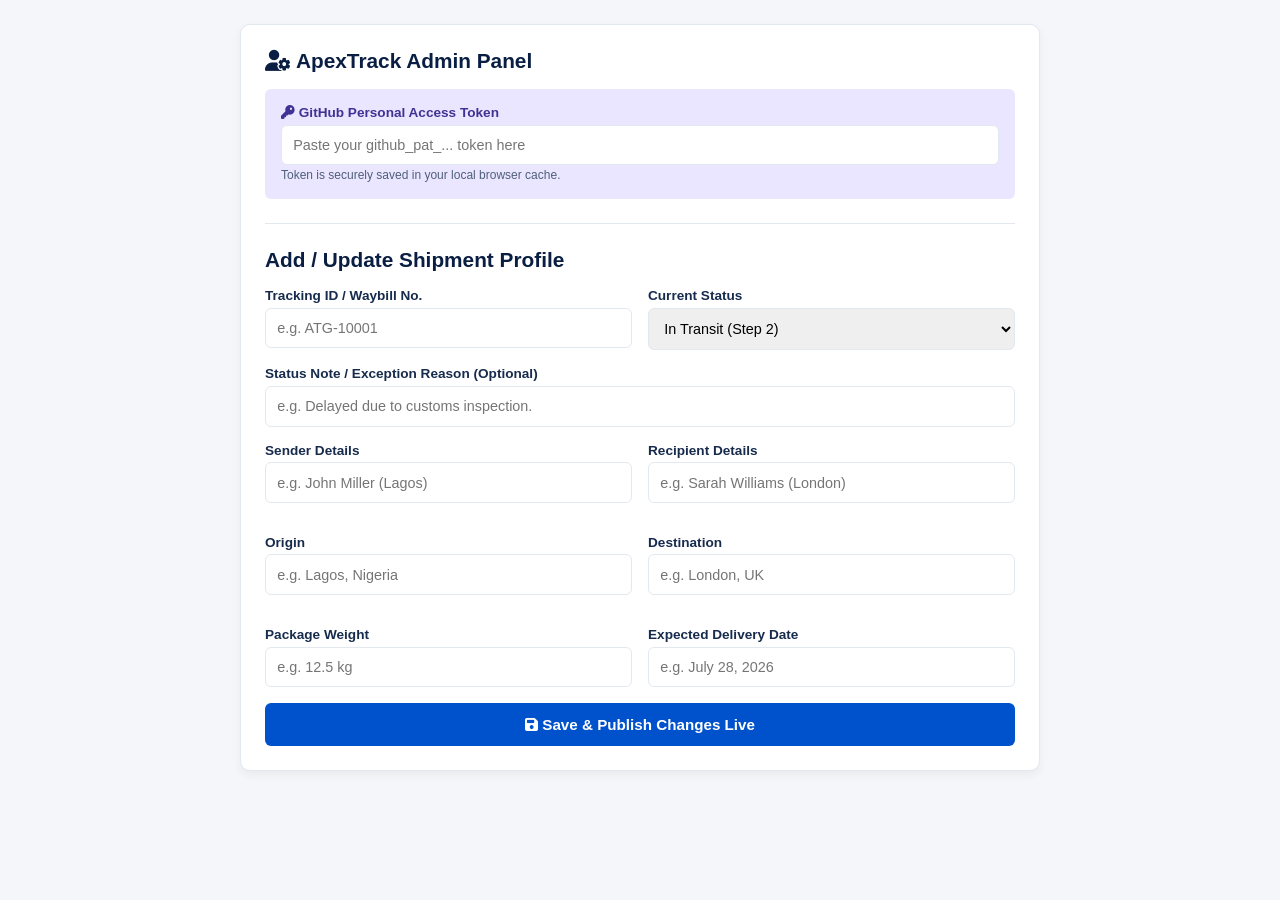
==== admin.html @ 48cfba1b "Add admin management panel for shipment tracking" ====
<!DOCTYPE html>
<html lang="en">
<head>
    <meta charset="UTF-8">
    <meta name="viewport" content="width=device-width, initial-scale=1.0">
    <title>ApexTrack Admin Management Panel</title>
    <link rel="stylesheet" href="https://cdnjs.cloudflare.com/ajax/libs/font-awesome/6.4.0/css/all.min.css">
    <style>
        :root {
            --primary: #0052cc;
            --bg: #f4f6f9;
            --card: #ffffff;
            --text: #172b4d;
            --border: #e2e8f0;
            --danger: #de350b;
            --success: #36b37e;
        }

        * { box-sizing: border-box; margin: 0; padding: 0; font-family: -apple-system, sans-serif; }
        body { background: var(--bg); color: var(--text); padding: 1.5rem; }

        .admin-card {
            max-width: 800px;
            margin: 0 auto;
            background: var(--card);
            padding: 1.5rem;
            border-radius: 10px;
            border: 1px solid var(--border);
            box-shadow: 0 4px 10px rgba(0,0,0,0.05);
        }

        h2 { font-size: 1.3rem; margin-bottom: 1rem; color: #091e42; }
        .form-group { margin-bottom: 1rem; }
        label { display: block; font-size: 0.85rem; font-weight: 600; margin-bottom: 0.3rem; }
        input, select {
            width: 100%;
            padding: 0.7rem;
            border: 1px solid var(--border);
            border-radius: 6px;
            font-size: 0.9rem;
        }

        .grid-2 {
            display: grid;
            grid-template-columns: 1fr;
            gap: 1rem;
        }

        @media(min-width: 600px) { .grid-2 { grid-template-columns: 1fr 1fr; } }

        .btn {
            padding: 0.8rem 1.5rem;
            border-radius: 6px;
            font-weight: 600;
            cursor: pointer;
            border: none;
            width: 100%;
            font-size: 0.95rem;
        }

        .btn-primary { background: var(--primary); color: #fff; }

        .status-msg {
            margin-top: 1rem;
            padding: 0.8rem;
            border-radius: 6px;
            font-weight: 600;
            font-size: 0.85rem;
            display: none;
        }
        .msg-success { background: #e3fcef; color: #006644; }
        .msg-error { background: #ffebe6; color: #bf2600; }
    </style>
</head>
<body>

    <div class="admin-card">
        <h2><i class="fa-solid fa-user-gear"></i> ApexTrack Admin Panel</h2>
        
        <!-- GitHub Token Input -->
        <div class="form-group" style="background: #eae6ff; padding: 1rem; border-radius: 6px;">
            <label style="color: #403294;"><i class="fa-solid fa-key"></i> GitHub Personal Access Token</label>
            <input type="password" id="ghToken" placeholder="Paste your github_pat_... token here">
            <small style="font-size: 0.75rem; color: #505f79;">Token is securely saved in your local browser cache.</small>
        </div>

        <hr style="margin: 1.5rem 0; border: 0; border-top: 1px solid var(--border);">

        <h2>Add / Update Shipment Profile</h2>
        
        <div class="grid-2">
            <div class="form-group">
                <label>Tracking ID / Waybill No.</label>
                <input type="text" id="trackId" placeholder="e.g. ATG-10001">
            </div>
            <div class="form-group">
                <label>Current Status</label>
                <select id="trackStatus">
                    <option value="Order Placed">Order Placed (Step 1)</option>
                    <option value="In Transit" selected>In Transit (Step 2)</option>
                    <option value="Out for Delivery">Out for Delivery (Step 3)</option>
                    <option value="Delivered">Delivered (Step 4)</option>
                    <option value="On Hold">On Hold (Exception Note)</option>
                    <option value="Delayed">Delayed (Exception Note)</option>
                    <option value="Cancelled">Cancelled (Exception Note)</option>
                </select>
            </div>
        </div>

        <div class="form-group">
            <label>Status Note / Exception Reason (Optional)</label>
            <input type="text" id="statusNote" placeholder="e.g. Delayed due to customs inspection.">
        </div>

        <div class="grid-2">
            <div class="form-group">
                <label>Sender Details</label>
                <input type="text" id="senderName" placeholder="e.g. John Miller (Lagos)">
            </div>
            <div class="form-group">
                <label>Recipient Details</label>
                <input type="text" id="recipientName" placeholder="e.g. Sarah Williams (London)">
            </div>
            <div class="form-group">
                <label>Origin</label>
                <input type="text" id="originCity" placeholder="e.g. Lagos, Nigeria">
            </div>
            <div class="form-group">
                <label>Destination</label>
                <input type="text" id="destinationCity" placeholder="e.g. London, UK">
            </div>
            <div class="form-group">
                <label>Package Weight</label>
                <input type="text" id="pkgWeight" placeholder="e.g. 12.5 kg">
            </div>
            <div class="form-group">
                <label>Expected Delivery Date</label>
                <input type="text" id="eddDate" placeholder="e.g. July 28, 2026">
            </div>
        </div>

        <button type="button" onclick="saveShipmentData()" class="btn btn-primary"><i class="fa-solid fa-floppy-disk"></i> Save & Publish Changes Live</button>

        <div id="statusMessage" class="status-msg"></div>
    </div>

    <script>
        document.getElementById('ghToken').value = localStorage.getItem('apex_gh_token') || '';

        async function saveShipmentData() {
            const token = document.getElementById('ghToken').value.trim();
            const trackId = document.getElementById('trackId').value.trim().toUpperCase();
            const msgBox = document.getElementById('statusMessage');

            if (!token || !trackId) {
                alert("Please enter both your GitHub Access Token and a valid Tracking ID.");
                return;
            }

            localStorage.setItem('apex_gh_token', token);

            msgBox.style.display = 'block';
            msgBox.className = 'status-msg';
            msgBox.textContent = "Updating GitHub Repository...";

            try {
                // YOUR GITHUB SETTINGS
                const owner = "flight113";
                const repo = "flight113.github.io"; 
                const filePath = "index.html";

                const getUrl = `https://api.github.com/repos/${owner}/${repo}/contents/${filePath}`;
                const getRes = await fetch(getUrl, {
                    headers: { 'Authorization': `token ${token}` }
                });

                if (!getRes.ok) throw new Error("Could not access repository. Check your Token and Repository settings.");

                const fileData = await getRes.json();
                let fileContent = decodeURIComponent(escape(atob(fileData.content)));

                const newShipmentObject = `
            "${trackId}": {
                sender: "${document.getElementById('senderName').value}",
                recipient: "${document.getElementById('recipientName').value}",
                status: "${document.getElementById('trackStatus').value}",
                statusNote: "${document.getElementById('statusNote').value}",
                stepLevel: ${getStepLevel(document.getElementById('trackStatus').value)},
                edd: "${document.getElementById('eddDate').value}",
                origin: "${document.getElementById('originCity').value}",
                destination: "${document.getElementById('destinationCity').value}",
                weight: "${document.getElementById('pkgWeight').value}",
                freight: "Air Freight",
                service: "Priority Air Express",
                coords: { origin: [6.5244, 3.3792], current: [20.0000, 10.0000], destination: [51.5074, -0.1278] },
                history: [
                    { time: "${new Date().toISOString().slice(0,16).replace('T',' ')}", location: "${document.getElementById('originCity').value}", detail: "Status updated to ${document.getElementById('trackStatus').value} via Admin Console." }
                ]
            },`;

                fileContent = fileContent.replace('const mockDatabase = {', `const mockDatabase = {${newShipmentObject}`);

                const updatedContentEncoded = btoa(unescape(encodeURIComponent(fileContent)));

                const putRes = await fetch(getUrl, {
                    method: 'PUT',
                    headers: {
                        'Authorization': `token ${token}`,
                        'Content-Type': 'application/json'
                    },
                    body: JSON.stringify({
                        message: `Admin Update: Tracking ID ${trackId}`,
                        content: updatedContentEncoded,
                        sha: fileData.sha
                    })
                });

                if (putRes.ok) {
                    msgBox.className = 'status-msg msg-success';
                    msgBox.textContent = `Success! Tracking ID ${trackId} published live.`;
                } else {
                    throw new Error("Failed to update repository.");
                }

            } catch (err) {
                msgBox.className = 'status-msg msg-error';
                msgBox.textContent = err.message;
            }
        }

        function getStepLevel(status) {
            if (status.includes("Placed")) return 1;
            if (status.includes("Transit") || status.includes("Hold") || status.includes("Delayed")) return 2;
            if (status.includes("Out for Delivery")) return 3;
            if (status.includes("Delivered")) return 4;
            return 2;
        }
    </script>
</body>
</html>
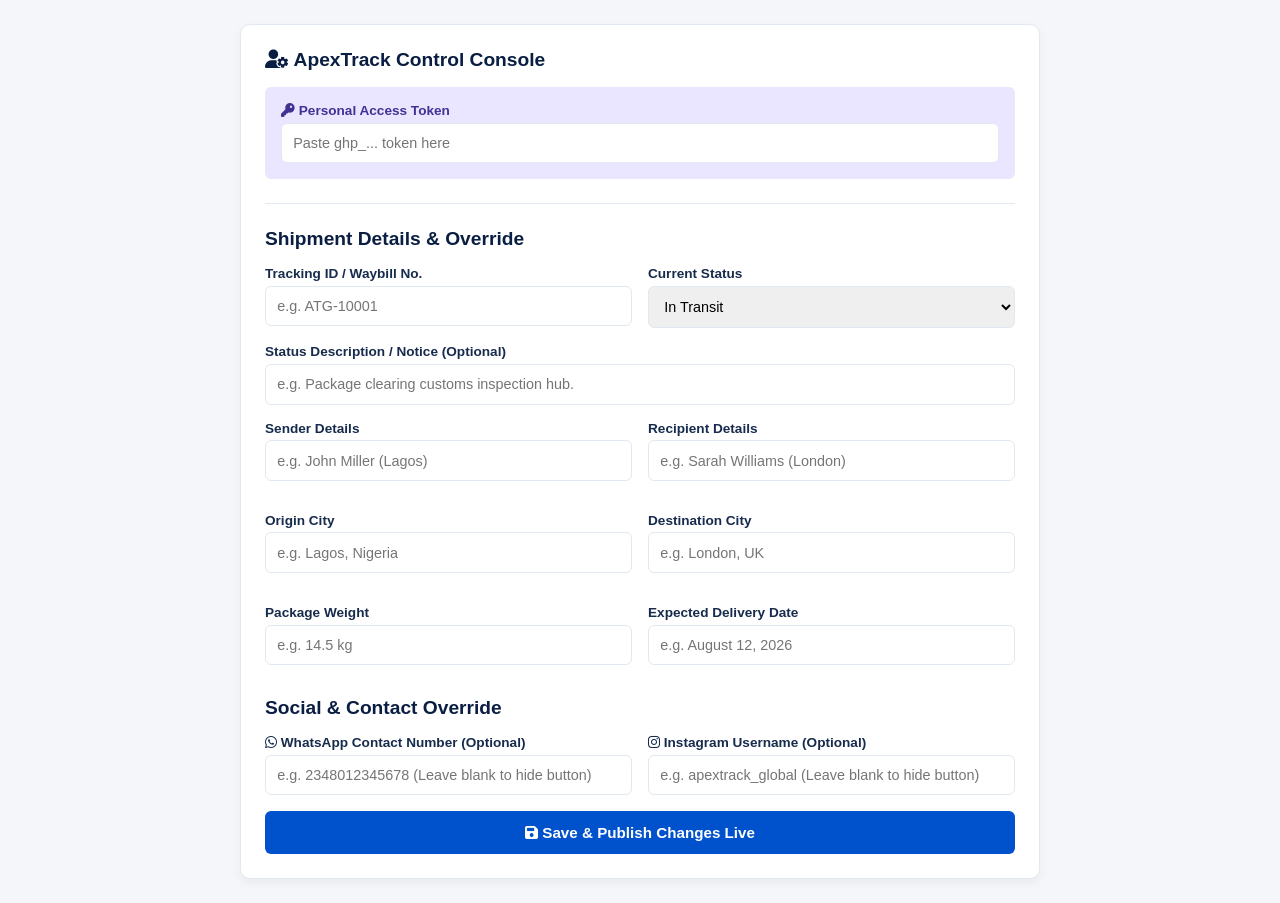
==== commit 236d52b8: "Update admin.html" ====
--- a/admin.html
+++ b/admin.html
@@ -3,71 +3,21 @@
 <head>
     <meta charset="UTF-8">
     <meta name="viewport" content="width=device-width, initial-scale=1.0">
-    <title>ApexTrack Admin Management Panel</title>
+    <title>ApexTrack Admin Console</title>
     <link rel="stylesheet" href="https://cdnjs.cloudflare.com/ajax/libs/font-awesome/6.4.0/css/all.min.css">
     <style>
-        :root {
-            --primary: #0052cc;
-            --bg: #f4f6f9;
-            --card: #ffffff;
-            --text: #172b4d;
-            --border: #e2e8f0;
-            --danger: #de350b;
-            --success: #36b37e;
-        }
-
+        :root { --primary: #0052cc; --bg: #f4f6f9; --card: #ffffff; --text: #172b4d; --border: #e2e8f0; }
         * { box-sizing: border-box; margin: 0; padding: 0; font-family: -apple-system, sans-serif; }
         body { background: var(--bg); color: var(--text); padding: 1.5rem; }
-
-        .admin-card {
-            max-width: 800px;
-            margin: 0 auto;
-            background: var(--card);
-            padding: 1.5rem;
-            border-radius: 10px;
-            border: 1px solid var(--border);
-            box-shadow: 0 4px 10px rgba(0,0,0,0.05);
-        }
-
-        h2 { font-size: 1.3rem; margin-bottom: 1rem; color: #091e42; }
+        .admin-card { max-width: 800px; margin: 0 auto; background: var(--card); padding: 1.5rem; border-radius: 10px; border: 1px solid var(--border); box-shadow: 0 4px 10px rgba(0,0,0,0.05); }
+        h2 { font-size: 1.2rem; margin-bottom: 1rem; color: #091e42; }
         .form-group { margin-bottom: 1rem; }
         label { display: block; font-size: 0.85rem; font-weight: 600; margin-bottom: 0.3rem; }
-        input, select {
-            width: 100%;
-            padding: 0.7rem;
-            border: 1px solid var(--border);
-            border-radius: 6px;
-            font-size: 0.9rem;
-        }
-
-        .grid-2 {
-            display: grid;
-            grid-template-columns: 1fr;
-            gap: 1rem;
-        }
-
+        input, select { width: 100%; padding: 0.7rem; border: 1px solid var(--border); border-radius: 6px; font-size: 0.9rem; }
+        .grid-2 { display: grid; grid-template-columns: 1fr; gap: 1rem; }
         @media(min-width: 600px) { .grid-2 { grid-template-columns: 1fr 1fr; } }
-
-        .btn {
-            padding: 0.8rem 1.5rem;
-            border-radius: 6px;
-            font-weight: 600;
-            cursor: pointer;
-            border: none;
-            width: 100%;
-            font-size: 0.95rem;
-        }
-
-        .btn-primary { background: var(--primary); color: #fff; }
-
-        .status-msg {
-            margin-top: 1rem;
-            padding: 0.8rem;
-            border-radius: 6px;
-            font-weight: 600;
-            font-size: 0.85rem;
-            display: none;
-        }
+        .btn { padding: 0.8rem 1.5rem; border-radius: 6px; font-weight: 600; cursor: pointer; border: none; width: 100%; font-size: 0.95rem; background: var(--primary); color: #fff; }
+        .status-msg { margin-top: 1rem; padding: 0.8rem; border-radius: 6px; font-weight: 600; font-size: 0.85rem; display: none; }
         .msg-success { background: #e3fcef; color: #006644; }
         .msg-error { background: #ffebe6; color: #bf2600; }
     </style>
@@ -75,18 +25,17 @@
 <body>
 
     <div class="admin-card">
-        <h2><i class="fa-solid fa-user-gear"></i> ApexTrack Admin Panel</h2>
+        <h2><i class="fa-solid fa-user-gear"></i> ApexTrack Control Console</h2>
         
-        <!-- GitHub Token Input -->
+        <!-- TOKEN ENTRY -->
         <div class="form-group" style="background: #eae6ff; padding: 1rem; border-radius: 6px;">
-            <label style="color: #403294;"><i class="fa-solid fa-key"></i> GitHub Personal Access Token</label>
-            <input type="password" id="ghToken" placeholder="Paste your github_pat_... token here">
-            <small style="font-size: 0.75rem; color: #505f79;">Token is securely saved in your local browser cache.</small>
+            <label style="color: #403294;"><i class="fa-solid fa-key"></i> Personal Access Token</label>
+            <input type="password" id="ghToken" placeholder="Paste ghp_... token here">
         </div>
 
         <hr style="margin: 1.5rem 0; border: 0; border-top: 1px solid var(--border);">
 
-        <h2>Add / Update Shipment Profile</h2>
+        <h2>Shipment Details & Override</h2>
         
         <div class="grid-2">
             <div class="form-group">
@@ -96,20 +45,18 @@
             <div class="form-group">
                 <label>Current Status</label>
                 <select id="trackStatus">
-                    <option value="Order Placed">Order Placed (Step 1)</option>
-                    <option value="In Transit" selected>In Transit (Step 2)</option>
-                    <option value="Out for Delivery">Out for Delivery (Step 3)</option>
-                    <option value="Delivered">Delivered (Step 4)</option>
-                    <option value="On Hold">On Hold (Exception Note)</option>
-                    <option value="Delayed">Delayed (Exception Note)</option>
-                    <option value="Cancelled">Cancelled (Exception Note)</option>
+                    <option value="In Transit" selected>In Transit</option>
+                    <option value="Out for Delivery">Out for Delivery</option>
+                    <option value="Delivered">Delivered</option>
+                    <option value="On Hold">On Hold (Exception)</option>
+                    <option value="Delayed">Delayed (Exception)</option>
                 </select>
             </div>
         </div>
 
         <div class="form-group">
-            <label>Status Note / Exception Reason (Optional)</label>
-            <input type="text" id="statusNote" placeholder="e.g. Delayed due to customs inspection.">
+            <label>Status Description / Notice (Optional)</label>
+            <input type="text" id="statusNote" placeholder="e.g. Package clearing customs inspection hub.">
         </div>
 
         <div class="grid-2">
@@ -122,24 +69,36 @@
                 <input type="text" id="recipientName" placeholder="e.g. Sarah Williams (London)">
             </div>
             <div class="form-group">
-                <label>Origin</label>
+                <label>Origin City</label>
                 <input type="text" id="originCity" placeholder="e.g. Lagos, Nigeria">
             </div>
             <div class="form-group">
-                <label>Destination</label>
+                <label>Destination City</label>
                 <input type="text" id="destinationCity" placeholder="e.g. London, UK">
             </div>
             <div class="form-group">
                 <label>Package Weight</label>
-                <input type="text" id="pkgWeight" placeholder="e.g. 12.5 kg">
+                <input type="text" id="pkgWeight" placeholder="e.g. 14.5 kg">
             </div>
             <div class="form-group">
                 <label>Expected Delivery Date</label>
-                <input type="text" id="eddDate" placeholder="e.g. July 28, 2026">
+                <input type="text" id="eddDate" placeholder="e.g. August 12, 2026">
             </div>
         </div>
 
-        <button type="button" onclick="saveShipmentData()" class="btn btn-primary"><i class="fa-solid fa-floppy-disk"></i> Save & Publish Changes Live</button>
+        <h2 style="margin-top: 1rem;">Social & Contact Override</h2>
+        <div class="grid-2">
+            <div class="form-group">
+                <label><i class="fa-brands fa-whatsapp"></i> WhatsApp Contact Number (Optional)</label>
+                <input type="text" id="waNumber" placeholder="e.g. 2348012345678 (Leave blank to hide button)">
+            </div>
+            <div class="form-group">
+                <label><i class="fa-brands fa-instagram"></i> Instagram Username (Optional)</label>
+                <input type="text" id="igHandle" placeholder="e.g. apextrack_global (Leave blank to hide button)">
+            </div>
+        </div>
+
+        <button type="button" onclick="saveShipmentData()" class="btn"><i class="fa-solid fa-floppy-disk"></i> Save & Publish Changes Live</button>
 
         <div id="statusMessage" class="status-msg"></div>
     </div>
@@ -153,20 +112,18 @@
             const msgBox = document.getElementById('statusMessage');
 
             if (!token || !trackId) {
-                alert("Please enter both your GitHub Access Token and a valid Tracking ID.");
+                alert("Please enter both your Access Token and a Tracking ID.");
                 return;
             }
 
             localStorage.setItem('apex_gh_token', token);
-
             msgBox.style.display = 'block';
             msgBox.className = 'status-msg';
-            msgBox.textContent = "Updating GitHub Repository...";
+            msgBox.textContent = "Updating Repository...";
 
             try {
-                // YOUR GITHUB SETTINGS
-                const owner = "flight113";
-                const repo = "flight113.github.io"; 
+                const owner = "Flight113";
+                const repo = "consignment-tracker"; 
                 const filePath = "index.html";
 
                 const getUrl = `https://api.github.com/repos/${owner}/${repo}/contents/${filePath}`;
@@ -174,7 +131,7 @@
                     headers: { 'Authorization': `token ${token}` }
                 });
 
-                if (!getRes.ok) throw new Error("Could not access repository. Check your Token and Repository settings.");
+                if (!getRes.ok) throw new Error("Could not fetch index.html.");
 
                 const fileData = await getRes.json();
                 let fileContent = decodeURIComponent(escape(atob(fileData.content)));
@@ -185,21 +142,15 @@
                 recipient: "${document.getElementById('recipientName').value}",
                 status: "${document.getElementById('trackStatus').value}",
                 statusNote: "${document.getElementById('statusNote').value}",
-                stepLevel: ${getStepLevel(document.getElementById('trackStatus').value)},
                 edd: "${document.getElementById('eddDate').value}",
                 origin: "${document.getElementById('originCity').value}",
                 destination: "${document.getElementById('destinationCity').value}",
                 weight: "${document.getElementById('pkgWeight').value}",
-                freight: "Air Freight",
-                service: "Priority Air Express",
-                coords: { origin: [6.5244, 3.3792], current: [20.0000, 10.0000], destination: [51.5074, -0.1278] },
-                history: [
-                    { time: "${new Date().toISOString().slice(0,16).replace('T',' ')}", location: "${document.getElementById('originCity').value}", detail: "Status updated to ${document.getElementById('trackStatus').value} via Admin Console." }
-                ]
+                whatsapp: "${document.getElementById('waNumber').value}",
+                instagram: "${document.getElementById('igHandle').value}"
             },`;
 
-                fileContent = fileContent.replace('const mockDatabase = {', `const mockDatabase = {${newShipmentObject}`);
-
+                fileContent = fileContent.replace(/const\s+mockDatabase\s*=\s*\{/, `const mockDatabase = {${newShipmentObject}`);
                 const updatedContentEncoded = btoa(unescape(encodeURIComponent(fileContent)));
 
                 const putRes = await fetch(getUrl, {
@@ -217,9 +168,10 @@
 
                 if (putRes.ok) {
                     msgBox.className = 'status-msg msg-success';
-                    msgBox.textContent = `Success! Tracking ID ${trackId} published live.`;
+                    msgBox.textContent = `Success! Tracking ID ${trackId} updated live.`;
                 } else {
-                    throw new Error("Failed to update repository.");
+                    const errData = await putRes.json();
+                    throw new Error(errData.message || "Failed to save changes.");
                 }
 
             } catch (err) {
@@ -227,14 +179,6 @@
                 msgBox.textContent = err.message;
             }
         }
-
-        function getStepLevel(status) {
-            if (status.includes("Placed")) return 1;
-            if (status.includes("Transit") || status.includes("Hold") || status.includes("Delayed")) return 2;
-            if (status.includes("Out for Delivery")) return 3;
-            if (status.includes("Delivered")) return 4;
-            return 2;
-        }
     </script>
 </body>
 </html>
